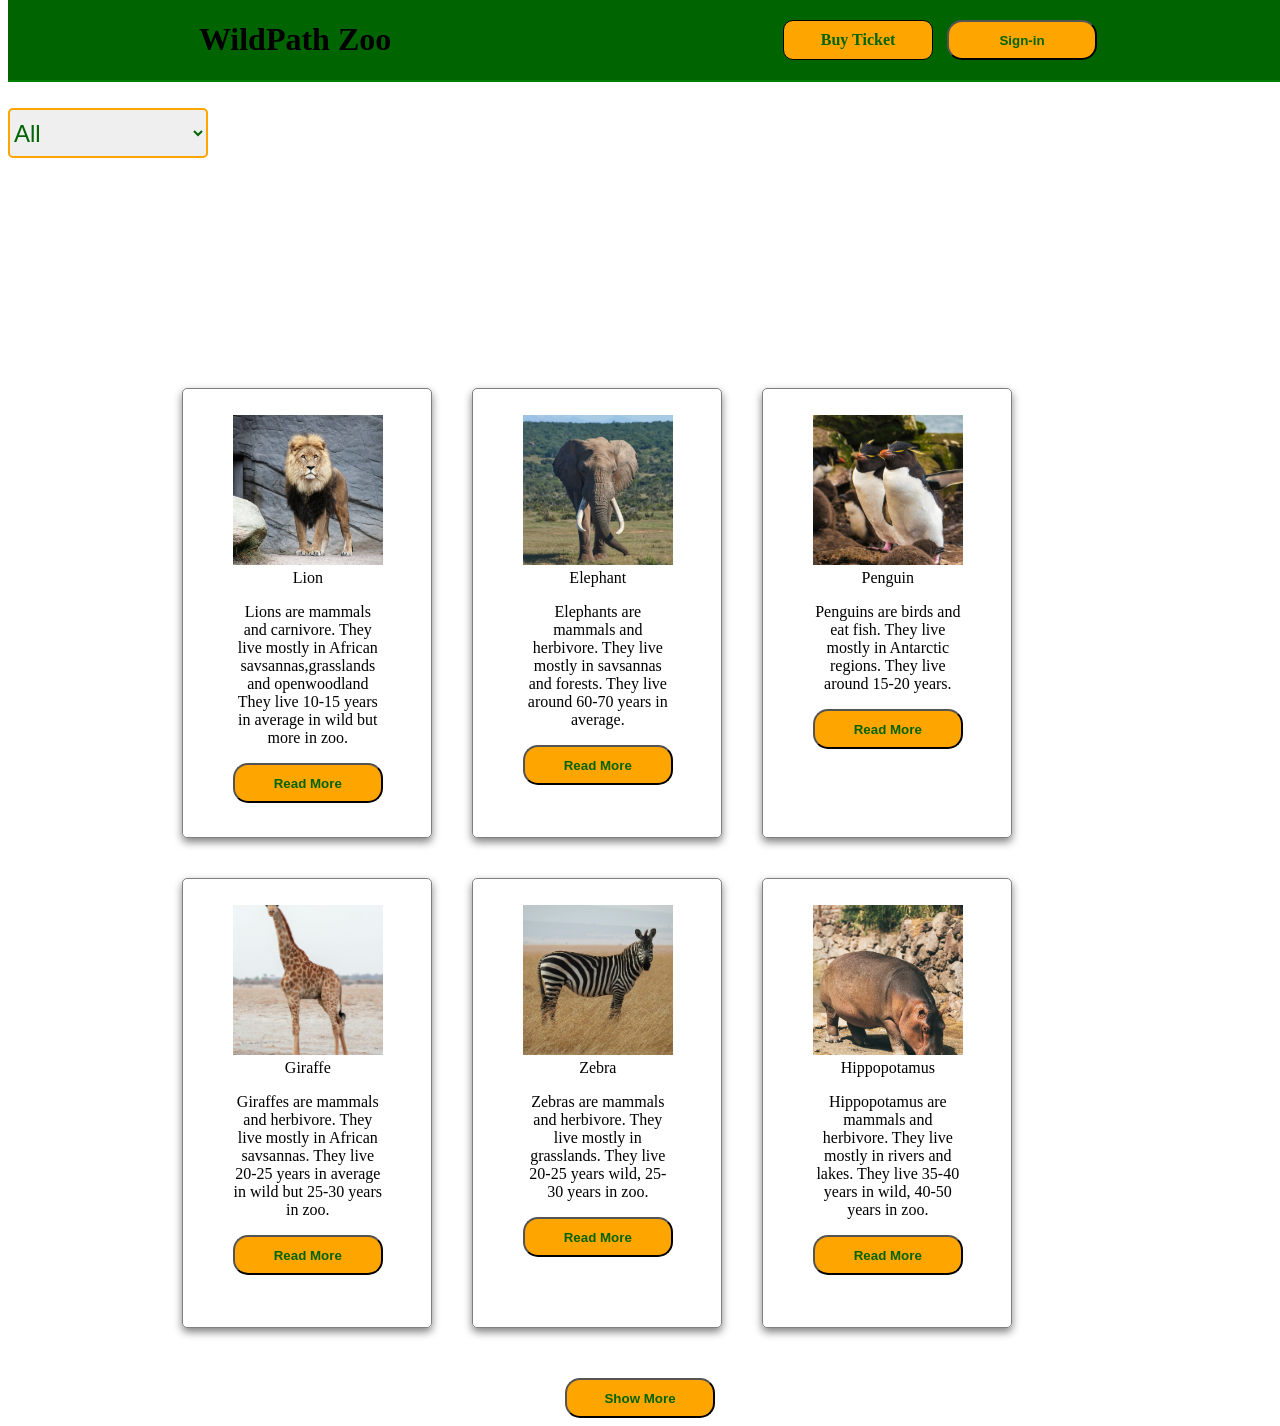
==== animals.html @ d240634f "Initial commit" ====
<!DOCTYPE html>
<html>
    <head>
        <meta name="viewport" content="width=device-width, initial-scale=1.0">
        <meta name="description" content="A zoo website full of amazing animals and trips.">
        <title>Zoo Website</title>
        <link rel="stylesheet" href="./styles.css">
    </head>
    <body>
        <header>
            <h1 id="title">WildPath Zoo</h1>
            <nav class="navigation">
                <a href="./index.html#buy-tickets">Buy Ticket</a>
                <button id="sign-inBtn">Sign-in</button>
            </nav>
        <dialog class="log-in">
            <form>
            <div class="sign-in">
              <h2>Sign-in Form</h2>
              <p class="green"><span aria-hidden="true">*</span>All fields are required to sign-in</p>
              <label for="first-name">First Name:</label>
              <input id="first-name" name="first-name" type="text" required>
              <label for="last-name">Last Name:</label>
              <input id="last-name" name="last-name" type="text" required>
              <label for="mail">Email:</label>
              <input type="email" id="mail" name="mail" required>
              <button type="submit" id="sign-in">Sign-in</button>
              <button class="closeBtn">Close</button>
              <p>Don't have an accout <span class="green create-account">Create Account</span></p>
            </div>
            </form>
        </dialog>

        <dialog class="log-up">
            <form>
            <div class="sign-up">
              <h2>Sign-up Form</h2>
              <p class="green"><span aria-hidden="true">*</span> All fields are required to sign-up</p>
              <label for="first-name">First Name:</label>
              <input id="first-name" name="first-name" type="text" required>
              <label for="last-name">Last Name:</label>
              <input id="last-name" name="last-name" type="text" required>
              <label for="mail">Email:</label>
              <input type="email" id="mail" name="mail" required>
              <button type="submit" id="sign-up">Sign-up</button>
              <button class="closeBtn">Close</button>
              <p >Already have an accout <span class="green accountCreated">Sign-in</span></p>
            </div>
            </form>
        </dialog>

        </header>

        <select class="filter">
            <option value="all" id="all">All</option>
            <option value="mammals" id="mammals">Mammals</option>
            <option value="reptiles" id="reptiles">Reptiles</option>
            <option value="birds" id="birds">Birds</option>
            <option value="insects" id="insects">Insects</option>
            <option value="arachnids" id="arachnids">Arachnids</option>

        </select>
    <section class="animals-6">
        <section class="animal-card">
            <div class="card " data-category="mammals">
                <figure>
                <img src="./images/lion (1).jpg" alt="lion">
                <figcaption>Lion</figcaption>
                <p>Lions are mammals and carnivore. They live mostly in African savsannas,grasslands and openwoodland
                    They live 10-15 years in average in wild but more in zoo.
                </p>
                <button class="read-more">Read More</button>
                </figure>
            </div>
            <dialog  class="animal-details">
                <img src="./images/lion (1).jpg" alt="lion">
                <figcaption>Lion</figcaption>
                <div class="information">
                    <p><span class="bold">Type:</span> Mammals</p>
                    <p><span class="bold">Group:</span> Big Cats</p>
                    <p><span class="bold">Habitat:</span> African savannas, grasslands, open woodland</p>
                    <p><span class="bold">Diet:</span> Carnivore (meat eaters)</p>
                    <p><span class="bold">Average Lifespan:</span> 10-14 years in wild, longer in zoo</p>
                    <p><span class="bold">Size:</span> 120-250 kg</p>
                    <p><span class="bold">Fun Fact:</span> A lion's mane can make it look larger and may signal age and health.</p>
                    <h3>
                        Basic Information
                    </h3>
                    <ul>
                        <li>Lions live in social groups called <strong>prides</strong>.</li>
                        <li>A pride usually contains females, cubs, and a few males.</li>
                        <li>Females usually do most hunting.</li>
                    </ul>
                    <h3>
                        Adaptations
                    </h3>
                    <ul>
                        <li>Strong night vision.</li>
                        <li>Sharp retractable claws.</li>
                        <li>Roaring helps defend territory.</li>
                    </ul>
                </div>
              <button class="close">Close</button>

            </dialog>


            <div class="card " data-category="mammals">
                <figure>
                <img src="./images/elephant (1).jpg" alt="elephant">
                <figcaption>Elephant</figcaption>
                <p>Elephants are mammals and herbivore. They live mostly in  savsannas and forests.
                    They live around 60-70 years in average.
                </p>
                <button class="read-more">Read More</button>
                </figure>
            </div>
            <dialog  class="animal-details">
                <img src="./images/elephant (1).jpg" alt="elephant">
                <figcaption>Elephant</figcaption>
                <div class="information">
                    <p><span class="bold">Type:</span> Mammals</p>
                    <p><span class="bold">Habitat:</span> Savannas and forests</p>
                    <p><span class="bold">Diet:</span> Herbivore</p>
                    <p><span class="bold">Average Lifespan:</span>Around 60-70 years</p>
                    <p><span class="bold">Size:</span> 120-250 kg</p>
                    <p><span class="bold">Fun Fact:</span> Elephants communicate through low-frequency sounds over long distances.</p>
                    <h3>
                        Basic Information
                    </h3>
                    <ul>
                        <li>Largest land animal. </li>
                        <li>Lives in family groups led by older females.</li>
                    </ul>
                    <h3>
                        Adaptations
                    </h3>
                    <ul>
                        <li>Trunk used for breathing, grabbing food, drinking.</li>
                        <li>Large ears help cool body temperature.</li>
                    </ul>
                </div>
              <button class="close">Close</button>
            </dialog>


            <div class="card " data-category="birds">
                <figure>
                <img src="./images/penguine (1).jpg" alt="Penguin">
                <figcaption>Penguin</figcaption>
                <p>Penguins are birds and eat fish. They live mostly in Antarctic regions.
                    They live around 15-20 years.
                </p>
                <button class="read-more">Read More</button>
                </figure>
            </div>
            <dialog  class="animal-details">
                <img src="./images/penguine (1).jpg" alt="Penguin">
                <figcaption>Penguin</figcaption>
                <div class="information">
                    <p><span class="bold">Type:</span> Birds</p>
                    <p><span class="bold">Habitat:</span>Antarctic regions</p>
                    <p><span class="bold">Diet:</span> Fish ,squid and krill</p>
                    <p><span class="bold">Average Lifespan:</span> Around 15-20 years</p>
                    <p><span class="bold">Size:</span> 120-250 kg</p>
                    <p><span class="bold">Fun Fact:</span> Emperor penguin fathers help protect eggs during harsh winter conditions.</p>
                    <h3>
                        Basic Information
                    </h3>
                    <ul>
                        <li>Penguins cannot fly but are excellent swimmers.</li>
                        <li>They live in large colonies.</li>
                    </ul>
                    <h3>
                        Adaptations
                    </h3>
                    <ul>
                        <li>Dense waterproof feathers.</li>
                        <li>Thick fat layer for insulation.</li>
                    </ul>

                </div>
              <button class="close">Close</button>

            </dialog>

            <div class="card " data-category="mammals">
                <figure>
                <img src="./images/girrafe (1).jpg" alt="girafe">
                <figcaption>Giraffe</figcaption>
                <p>Giraffes are mammals and herbivore. They live mostly in African savsannas.
                    They live 20-25 years in average in wild but 25-30 years in zoo.
                </p>
                <button class="read-more">Read More</button>
                </figure>
            </div>
            <dialog  class="animal-details">
                <img src="./images/girrafe (1).jpg" alt="giraffe">
                <figcaption>Lion</figcaption>
                <div class="information">
                    <p><span class="bold">Type:</span> Mammals</p>
                    <p><span class="bold">Group:</span> Giraffids</p>
                    <p><span class="bold">Habitat:</span> African savannas</p>
                    <p><span class="bold">Diet:</span> Herbivoore</p>
                    <p><span class="bold">Average Lifespan:</span> 20-25 years in wild, 25-30 years in zoo</p>
                    <p><span class="bold">Size:</span> 700-1900 kg based on sex</p>
                    <p><span class="bold">Fun Fact:</span> A giraffe’s tongue can be about 45–50 cm long.</p>
                    <h3>
                        Basic Information
                    </h3>
                    <ul>
                        <li>Tallest land animal.</li>
                        <li>Long neck helps reach high branches.</li>
                    </ul>
                    <h3>
                        Adaptations
                    </h3>
                    <ul>
                        <li>Long tongue protects against thorny plants.</li>
                        <li>Specialized heart pumps blood to the brain.</li>
                    </ul>
                </div>
              <button class="close">Close</button>

            </dialog>


            <div class="card " data-category="mammals">
                <figure>
                <img src="./images/zebra (1).jpg" alt="zebra">
                <figcaption>Zebra</figcaption>
                <p>Zebras are mammals and herbivore. They live mostly in grasslands.
                    They live 20-25 years wild, 25-30 years in zoo.
                </p>
                <button class="read-more">Read More</button>
                </figure>
            </div>
            <dialog  class="animal-details">
                <img src="./images/zebra (1).jpg" alt="zebra">
                <figcaption>Zebra</figcaption>
                <div class="information">
                    <p><span class="bold">Type:</span> Mammals</p>
                    <p><span class="bold">Group:</span> Equids (horse family)</p>
                    <p><span class="bold">Habitat:</span> Grasslands</p>
                    <p><span class="bold">Diet:</span> Herbivore </p>
                    <p><span class="bold">Average Lifespan:</span> 20-25 years in wild, 25-30 years in zoo</p>
                    <p><span class="bold">Size:</span> About 350 kg</p>
                    <p><span class="bold">Fun Fact:</span> Each zebra has unique stripes just likde human fingerprints.</p>
                    <h3>
                        Basic Information
                    </h3>
                    <ul>
                        <li>Related to horses.</li>
                        <li>Lives in groups for protection..</li>
                    </ul>
                    <h3>
                        Adaptations
                    </h3>
                    <ul>
                        <li>Strong legs for running.</li>
                        <li>Stripes may confuse predators.</li>
                    </ul>
                </div>
              <button class="close">Close</button>

            </dialog>


            <div class="card " data-category="mammals">
                <figure>
                <img src="./images/hippopotamus (1).jpg" alt="hippopotamus">
                <figcaption>Hippopotamus</figcaption>
                <p>Hippopotamus are mammals and herbivore. They live mostly in rivers and lakes.
                    They live 35-40 years in wild, 40-50 years in zoo.
                </p>
                <button class="read-more">Read More</button>
                </figure>
            </div>
            <dialog  class="animal-details">
                <img src="./images/hippopotamus (1).jpg" alt="hippopotamus">
                <figcaption>Hippopotamus</figcaption>
                <div class="information">
                    <p><span class="bold">Type:</span> Mammals</p>
                    <p><span class="bold">Group:</span> Hippopotamids (large semi-aquatic hoofed mammals)</p>
                    <p><span class="bold">Habitat:</span> Rivers and Lakes</p>
                    <p><span class="bold">Diet:</span> Herbivore</p>
                    <p><span class="bold">Average Lifespan:</span> 35-40 years in wild, 40-50 years in zoo</p>
                    <p><span class="bold">Size:</span> About 2000 kg</p>
                    <p><span class="bold">Fun Fact:</span> Hippos produce a reddish skin secretion sometimes nicknamed “blood sweat.”</p>
                    <h3>
                        Basic Information
                    </h3>
                    <ul>
                        <li>Spends much of the day in water.</li>
                        <li>Comes onto land mostly at night.</li>
                    </ul>
                    <h3>
                        Adaptations
                    </h3>
                    <ul>
                        <li>Eyes and nostrils positioned high on head.</li>
                    </ul>
                </div>
              <button class="close">Close</button>

            </dialog>


        </section>
        <button class="show-more">Show More</button>
    </section>
    <section  class="animals-12">
               <section class="animal-card">
            <div class="card" data-category="mammals">
                <figure>
                <img src="./images/tiger (1).jpg" alt="tiger">
                <figcaption>Tiger</figcaption>
                <p>Tigers are mammals and carnivore. They live mostly in forests,grasslands and mangroves.
                    They live 10-15 years in average in wild but 20-26 years in zoo.
                </p>
                <button class="read-more">Read More</button>
                </figure>
            </div>
            <dialog  class="animal-details">
                <img src="./images/tiger (1).jpg" alt="tiger">
                <figcaption>Tiger</figcaption>
                <div class="information">
                    <p><span class="bold">Type:</span> Mammals</p>
                    <p><span class="bold">Group:</span> Big Cats</p>
                    <p><span class="bold">Habitat:</span> forests,grasslands and mangroves</p>
                    <p><span class="bold">Diet:</span> Carnivore (meat eaters)</p>
                    <p><span class="bold">Average Lifespan:</span> 10-15 years in wild, 20-26 years in zoo</p>
                    <p><span class="bold">Size:</span> about 190 kg</p>
                    <p><span class="bold">Fun Fact:</span> Even a tiger’s skin has stripe patterns.</p>
                    <h3>
                        Basic Information
                    </h3>
                    <ul>
                        <li>Tigers are mostly <strong>solitary animals</strong>.</li>
                        <li>They are excellent swimmers.</li>
                    </ul>
                    <h3>
                        Adaptations
                    </h3>
                    <ul>
                        <li>Stripes help camouflage in tall grass.</li>
                        <li>Powerful back legs for jumping.</li>
                    </ul>
                </div>
              <button class="close">Close</button>

            </dialog>


            <div class="card" data-category="mammals">
                <figure>
                <img src="./images/rhiniseros (1).jpg" alt="Rhinoceros">
                <figcaption>Rhinoceros</figcaption>
                <p>Rhinoceros are mammals and herbivore. They live mostly in grasslands.
                    They live around 35-40 years in wild and 40-50 years in zoo.
                </p>
                <button class="read-more">Read More</button>
                </figure>
            </div>
            <dialog  class="animal-details">
                <img src="./images/rhiniseros (1).jpg" alt="Rhinoceros">
                <figcaption>Rhinoceros</figcaption>
                <div class="information">
                    <p><span class="bold">Type:</span> Mammals</p>
                    <p><span class="bold">Group:</span> Rhinocerotidae</p>                  
                    <p><span class="bold">Habitat:</span> Grasslands</p>
                    <p><span class="bold">Diet:</span> Herbivore</p>
                    <p><span class="bold">Average Lifespan:</span>Around 35-40 years in wild and 40-50 years in zoo</p>
                    <p><span class="bold">Size:</span> About 2000 kg</p>
                    <p><span class="bold">Fun Fact:</span> Rhino horns are made mainly of keratin—the same material as human nails.</p>
                    <h3>
                        Basic Information
                    </h3>
                    <ul>
                        <li>Has thick protective skin.</li>
                        <li>Usually peaceful but can charge if threatened.</li>
                    </ul>
                    <h3>
                        Adaptations
                    </h3>
                    <ul>
                        <li>Excellent sense of smell.</li>
                    </ul>
                </div>
              <button class="close">Close</button>
            </dialog>


            <div class="card" data-category="mammals">
                <figure>
                <img src="./images/gorilla (1).jpg" alt="Gorilla">
                <figcaption>Gorilla</figcaption>
                <p>Gorillas are mammals and herbivore. They live mostly in Tropic forests.
                    They live around 35-40 years in wild and 45-50 years in zoo.
                </p>
                <button class="read-more">Read More</button>
                </figure>
            </div>
            <dialog  class="animal-details">
                <img src="./images/gorilla (1).jpg" alt="Gorilla">
                <figcaption>Gorilla</figcaption>
                <div class="information">
                    <p><span class="bold">Type:</span> Mammals</p>
                    <p><span class="bold">Group:</span> Great apes  family Hominidae (primate mammals)</p>                   
                    <p><span class="bold">Habitat:</span>Tropical forests</p>
                    <p><span class="bold">Diet:</span> Mostly eat plants</p>
                    <p><span class="bold">Average Lifespan:</span> Around 35-40 years in wild and 45-50 years in zoo</p>
                    <p><span class="bold">Size:</span> About 140 kg</p>
                    <p><span class="bold">Fun Fact:</span> Gorillas can learn sign-based communication systems.</p>
                    <h3>
                        Basic Information
                    </h3>
                    <ul>
                        <li>Largest living primate</li>
                        <li>Lives in family groups.</li>
                    </ul>
                    <h3>
                        Adaptations
                    </h3>
                    <ul>
                        <li>Strong arms for climbing.</li>
                        <li>Intelligent social behavior.</li>
                    </ul>

                </div>
              <button class="close">Close</button>

            </dialog>

            <div class="card" data-category="mammals">
                <figure>
                <img src="./images/champenzee (1).jpg" alt="Chimpanzee">
                <figcaption>Chimpanzee</figcaption>
                <p>Chimpanzees are mammals and omnivore. They live mostly in forests and woodlands.
                    They live 33-40 years in average in wild but 45-60 years in zoo.
                </p>
                <button class="read-more">Read More</button>
                </figure>
            </div>
            <dialog  class="animal-details">
                <img src="./images/champenzee (1).jpg" alt="Chimpanzee">
                <figcaption>Chimpanzee</figcaption>
                <div class="information">
                    <p><span class="bold">Type:</span> Mammals</p>
                    <p><span class="bold">Group:</span> Great apes family Hominidae (primate mammals)</p>
                    <p><span class="bold">Habitat:</span> Forests and woodland</p>
                    <p><span class="bold">Diet:</span> Omnivore </p>
                    <p><span class="bold">Average Lifespan:</span> 33-40 years in average in wild but 45-60 years in zoo</p>
                    <p><span class="bold">Size:</span> about 45 kg</p>
                    <p><span class="bold">Fun Fact:</span> Chimpanzees show complex social behavior and cooperation.</p>
                    <h3>
                        Basic Information
                    </h3>
                    <ul>
                        <li>Highly intelligent.</li>
                        <li>Uses sticks and stones as tools.</li>
                    </ul>
                    <h3>
                        Adaptations
                    </h3>
                    <ul>
                        <li>Opposable thumbs for gripping.</li>
                    </ul>
                </div>
              <button class="close">Close</button>

            </dialog>


            <div class="card" data-category="mammals">
                <figure>
                <img src="./images/red panda (1).jpg" alt="Red Panda">
                <figcaption>Red Panda</figcaption>
                <p>Red Pandas are mammals and herbivore. They live mostly in mountain forests.
                     They live 8-10 years in average in wild but 12-15 years in zoo.
                </p>
                <button class="read-more">Read More</button>
                </figure>
            </div>
            <dialog  class="animal-details">
                <img src="./images/red panda (1).jpg" alt="Red Panda">
                <figcaption>Red Panda</figcaption>
                <div class="information">
                    <p><span class="bold">Type:</span> Mammals</p>
                    <p><span class="bold">Group:</span> Ailurids</p>
                    <p><span class="bold">Habitat:</span> Mountain forests</p>
                    <p><span class="bold">Diet:</span> Mostly eat bamboo</p>
                    <p><span class="bold">Average Lifespan:</span> About 8-10 years in average in wild but 12-15 years in zoo </p>
                    <p><span class="bold">Size:</span> About 5 kg</p>
                    <p><span class="bold">Fun Fact:</span> Red pandas wrap their tails around themselves to stay warm.</p>
                    <h3>
                        Basic Information
                    </h3>
                    <ul>
                        <li>Not closely related to giant pandas.</li>
                        <li>Excellent climber.</li>
                    </ul>
                    <h3>
                        Adaptations
                    </h3>
                    <ul>
                        <li>Thick fur for cold climates.</li>
                        <li>Bushy tail for balance.</li>
                    </ul>
                </div>
              <button class="close">Close</button>

            </dialog>


            <div class="card" data-category="mammals">
                <figure>
                <img src="./images/koala (1).jpg" alt="Koala">
                <figcaption>Koala</figcaption>
                <p>Koalas are mammals and herbivore. They live mostly in Eucalyptus forests in Australia.
                    They live 10-15 years in average in wild but 15-20 years in zoo.
                </p>
                <button class="read-more">Read More</button>
                </figure>
            </div>
            <dialog  class="animal-details">
                <img src="./images/koala (1).jpg" alt="Koala">
                <figcaption>Koala</figcaption>
                <div class="information">
                    <p><span class="bold">Type:</span> Mammals</p>
                    <p><span class="bold">Group:</span> Marsupial</p>
                    <p><span class="bold">Habitat:</span> Eucalyptus forests in Australia</p>
                    <p><span class="bold">Diet:</span> Herbivore </p>
                    <p><span class="bold">Average Lifespan:</span> About 10-15 years in average in wild but 15-20 years in zoo</p>
                    <p><span class="bold">Size:</span> About 9 kg</p>
                    <p><span class="bold">Fun Fact:</span> Koalas have fingerprints that look surprisingly similar to humans'.</p>
                    <h3>
                        Basic Information
                    </h3>
                    <ul>
                        <li>Koalas spend most of life in trees.</li>
                        <li>They sleep many hours because their diet provides limited energy.</li>
                    </ul>
                    <h3>
                        Adaptations
                    </h3>
                    <ul>
                        <li>Specialized digestive system.</li>
                        <li>Sharp claws for climbing..</li>
                    </ul>
                </div>
              <button class="close">Close</button>

            </dialog>


        </section>
        <button class="show-more">Show More</button>
        <button class="show-less">Show Less</button>
    </section>

   <section  class="animals-18">
        <section class="animal-card">
            <div class="card" data-category="birds">
                <figure>
                <img src="./images/flamingo (1).jpg" alt="Flamingo">
                <figcaption>Flamingo</figcaption>
                <p>Flamingos are birds and eat small aquatic organisms and algae. They live mostly in Lakes, wetlands, lagoons.
                    They live 20-30 years in average in wild but 30-50 years in zoo.
                </p>
                <button class="read-more">Read More</button>
                </figure>
            </div>
            <dialog  class="animal-details">
                <img src="./images/flamingo (1).jpg" alt="Flamingo">
                <figcaption>Flamingo</figcaption>
                <div class="information">
                    <p><span class="bold">Type:</span> Birds</p>
                    <p><span class="bold">Group:</span> Wading birds  family Phoenicopteridae</p>
                    <p><span class="bold">Habitat:</span> Lakes, wetlands, lagoons</p>
                    <p><span class="bold">Diet:</span> Eat small aquatic organisms and algae</p>
                    <p><span class="bold">Average Lifespan:</span> 20-30 years in wild, 30-50 years in zoo</p>
                    <p><span class="bold">Size:</span> about 3 kg</p>
                    <p><span class="bold">Fun Fact:</span> Young flamingos are born gray and develop pink coloring over time.</p>
                    <h3>
                        Basic Information
                    </h3>
                    <ul>
                        <li>Flamingos are social birds.</li>
                        <li>They often stand on one leg.</li>
                    </ul>
                    <h3>
                        Adaptations
                    </h3>
                    <ul>
                        <li>Specialized beaks filter food from water.</li>
                        <li>Long legs allow movement through shallow water.</li>
                    </ul>
                </div>
              <button class="close">Close</button>

            </dialog>


            <div class="card" data-category="birds">
                <figure>
                <img src="./images/ostrich (1).jpg" alt="Ostrich">
                <figcaption>Ostrich</figcaption>
                <p>Ostrichs are birds and omnivore. They live mostly in African grasslands and deserts.
                    They live around 30-40 years in wild and 40-50 years in zoo.
                </p>
                <button class="read-more">Read More</button>
                </figure>
            </div>
            <dialog  class="animal-details">
                <img src="./images/ostrich (1).jpg" alt="Ostrich">
                <figcaption>Ostrich</figcaption>
                <div class="information">
                    <p><span class="bold">Type:</span> Birds</p>
                    <p><span class="bold">Group:</span> Ratites (flightless birds)  family Struthionidae</p>                  
                    <p><span class="bold">Habitat:</span> African grasslands and deserts</p>
                    <p><span class="bold">Diet:</span> Omnivore</p>
                    <p><span class="bold">Average Lifespan:</span>Around 30-40 years in wild and 40-50 years in zoo</p>
                    <p><span class="bold">Size:</span> About 110 kg</p>
                    <p><span class="bold">Fun Fact:</span> Ostriches can run faster than many land predators.</p>
                    <h3>
                        Basic Information
                    </h3>
                    <ul>
                        <li>Largest living bird.</li>
                        <li>Cannot fly.</li>
                    </ul>
                    <h3>
                        Adaptations
                    </h3>
                    <ul>
                        <li>Long powerful legs for speed.</li>
                        <li>Large eyes for detecting danger.</li>
                    </ul>
                </div>
              <button class="close">Close</button>
            </dialog>


            <div class="card" data-category="reptiles">
                <figure>
                <img src="./images/crocodile (1).jpg" alt="Crocodile">
                <figcaption>Crocodile</figcaption>
                <p>Crocodiles are reptiles and carnivore. They live mostly in river, lakes and swamps.
                    They live around 40-70 years in wild and 50-80 years in zoo.
                </p>
                <button class="read-more">Read More</button>
                </figure>
            </div>
            <dialog  class="animal-details">
                <img src="./images/gorilla (1).jpg" alt="Crocodile">
                <figcaption>Crocodile</figcaption>
                <div class="information">
                    <p><span class="bold">Type:</span> Reptiles</p>
                    <p><span class="bold">Group:</span> Crocodilians</p>                   
                    <p><span class="bold">Habitat:</span>River, lakes and swamps</p>
                    <p><span class="bold">Diet:</span> Carnivore</p>
                    <p><span class="bold">Average Lifespan:</span> Around 40-70 years in wild and 50-80 years in zoo</p>
                    <p><span class="bold">Size:</span> About 500 kg</p>
                    <p><span class="bold">Fun Fact:</span> Crocodiles replace teeth repeatedly during life.</p>
                    <h3>
                        Basic Information
                    </h3>
                    <ul>
                        <li>Crocodiles are ambush predators.</li>
                        <li>They spend time both in water and on land.</li>
                    </ul>
                    <h3>
                        Adaptations
                    </h3>
                    <ul>
                        <li>Strong jaws and sensitive skin.</li>
                        <li>Eyes and nostrils positioned for partially submerged hunting.</li>
                    </ul>

                </div>
              <button class="close">Close</button>

            </dialog>

            <div class="card" data-category="reptiles">
                <figure>
                <img src="./images/komodo drangon (1).jpg" alt="Komodo Dragon">
                <figcaption>Komodo Dragon</figcaption>
                <p>Komodo Dragons are reptiles and carnivore. They live mostly in forests and dry islands.
                    They live 25-30 years in average in wild but 30-40 years in zoo.
                </p>
                <button class="read-more">Read More</button>
                </figure>
            </div>
            <dialog  class="animal-details">
                <img src="./images/komodo drangon (1).jpg" alt="Komodo Dragon">
                <figcaption>Komodo Dragon</figcaption>
                <div class="information">
                    <p><span class="bold">Type:</span> Reptiles</p>
                    <p><span class="bold">Group:</span> Monitor lizards</p>
                    <p><span class="bold">Habitat:</span> Forests and dry islands</p>
                    <p><span class="bold">Diet:</span> Carnivore </p>
                    <p><span class="bold">Average Lifespan:</span> about 25-30 years in average in wild but 30-40 years in zoo</p>
                    <p><span class="bold">Size:</span> About 70 kg</p>
                    <p><span class="bold">Fun Fact:</span> Komodo dragons can detect scents from long distances.</p>
                    <h3>
                        Basic Information
                    </h3>
                    <ul>
                        <li>Native to a small region of Indonesia.</li>
                        <li>Uses smell to detect prey.</li>
                    </ul>
                    <h3>
                        Adaptations
                    </h3>
                    <ul>
                        <li>Strong limbs and claws.</li>
                        <li>Excellent chemical sensing with tongue.</li>
                    </ul>
                </div>
              <button class="close">Close</button>

            </dialog>


            <div class="card" data-category="reptiles">
                <figure>
                <img src="./images/anaconda (1).jpg" alt="Anaconda">
                <figcaption>Anaconda</figcaption>
                <p>Anaconda are reptiles and Carnivore. They live mostly in rivers, marshes and wetlands.
                     They live 10-15 years in average in wild but 20-30 years in zoo.
                </p>
                <button class="read-more">Read More</button>
                </figure>
            </div>
            <dialog  class="animal-details">
                <img src="./images/anaconda (1).jpg" alt="Anaconda">
                <figcaption>Anaconda</figcaption>
                <div class="information">
                    <p><span class="bold">Type:</span> Reptiles</p>
                    <p><span class="bold">Group:</span> Boas (boa snakes)</p>
                    <p><span class="bold">Habitat:</span> Rivers, marshes, wetlands</p>
                    <p><span class="bold">Diet:</span> Carnivore</p>
                    <p><span class="bold">Average Lifespan:</span> About 10-15 years in average in wild but 20-30 years in zoo </p>
                    <p><span class="bold">Size:</span> About 150 kg</p>
                    <p><span class="bold">Fun Fact:</span> Their eyes and nostrils sit high on the head for swimming.</p>
                    <h3>
                        Basic Information
                    </h3>
                    <ul>
                        <li>One of the heaviest snake species.</li>
                        <li>Spends much time in water.</li>
                    </ul>
                    <h3>
                        Adaptations
                    </h3>
                    <ul>
                        <li>Flexible jaws.</li>
                        <li>Camouflage coloring.</li>
                    </ul>
                </div>
              <button class="close">Close</button>

            </dialog>


            <div class="card" data-category="reptiles">
                <figure>
                <img src="./images/tortoise (1).jpg" alt="Giant Tortoise">
                <figcaption>Giant Tortoise</figcaption>
                <p>Giant Tortoises are reptiles and herbivore. They live mostly in islands and dry forests .
                    They live 100-150 years in average in wild but 120-170 years in zoo.
                </p>
                <button class="read-more">Read More</button>
                </figure>
            </div>
            <dialog  class="animal-details">
                <img src="./images/tortoise (1).jpg" alt="Giant Tortoise">
                <figcaption>Giant Tortoise</figcaption>
                <div class="information">
                    <p><span class="bold">Type:</span> Reptiles</p>
                    <p><span class="bold">Group:</span> Tortoises</p>
                    <p><span class="bold">Habitat:</span> Islands and dry forests </p>
                    <p><span class="bold">Diet:</span> Herbivore </p>
                    <p><span class="bold">Average Lifespan:</span> About 100-150 years in average in wild but 120-170 years in zoo</p>
                    <p><span class="bold">Size:</span> About 250 kg</p>
                    <p><span class="bold">Fun Fact:</span> Some giant tortoises become over a century old.</p>
                    <h3>
                        Basic Information
                    </h3>
                    <ul>
                        <li>Moves slowly but efficiently.</li>
                        <li>Stores water effectively.</li>
                    </ul>
                    <h3>
                        Adaptations
                    </h3>
                    <ul>
                        <li>Strong shell for protection.</li>
                    </ul>
                </div>
              <button class="close">Close</button>

            </dialog>

        <button class="show-more">Show More</button>
        <button class="show-less">Show Less</button>

        </section>
    </section>
 
 
   <section  class="animals-24">
         <section class="animal-card">
            <div class="card" data-category="mammals">
                <figure>
                <img src="./images/meerkat (1).jpg" alt="Meerkat">
                <figcaption>Meerkat</figcaption>
                <p>Meerkats are mammals and omnivore. They live mostly in deserts and dry islands.
                    They live 6-10 years in average in wild but 12-15 years in zoo.
                </p>
                <button class="read-more">Read More</button>
                </figure>
            </div>
            <dialog  class="animal-details">
                <img src="./images/tiger (1).jpg" alt="tiger">
                <figcaption>Tiger</figcaption>
                <div class="information">
                    <p><span class="bold">Type:</span> Mammals</p>
                    <p><span class="bold">Group:</span> Mangoose Family</p>
                    <p><span class="bold">Habitat:</span> Deserts and dry grasslands</p>
                    <p><span class="bold">Diet:</span> Omnivore</p>
                    <p><span class="bold">Average Lifespan:</span> About 6-10 years in wild, 12-15 years in zoo</p>
                    <p><span class="bold">Size:</span> about 0.8 kg</p>
                    <p><span class="bold">Fun Fact:</span> Meerkats teach young members how to handle prey.</p>
                    <h3>
                        Basic Information
                    </h3>
                    <ul>
                        <li>Meerkats live in social groups called <strong>mobs</strong>.</li>
                        <li>They work together to find food and protect young.</li>
                    </ul>
                    <h3>
                        Adaptations
                    </h3>
                    <ul>
                        <li>Sharp claws for digging.</li>
                        <li>Dark patches around eyes reduce sunlight glare.</li>
                    </ul>
                </div>
              <button class="close">Close</button>

            </dialog>


            <div class="card" data-category="mammals">
                <figure>
                <img src="./images/otter (1).jpg" alt="Otter">
                <figcaption>Otter</figcaption>
                <p>Otters are mammals and Carnivore. They live mostly in rivers and wetlands.
                    They live around 8-15 years in wild and 12-25 years in zoo.
                </p>
                <button class="read-more">Read More</button>
                </figure>
            </div>
            <dialog  class="animal-details">
                <img src="./images/otter (1).jpg" alt="Otter">
                <figcaption>Otter</figcaption>
                <div class="information">
                    <p><span class="bold">Type:</span> Mammals</p>
                    <p><span class="bold">Group:</span> Mustelids</p>                  
                    <p><span class="bold">Habitat:</span> Rivers and wetlands</p>
                    <p><span class="bold">Diet:</span> Carnivore</p>
                    <p><span class="bold">Average Lifespan:</span>Around 8-15 years in wild and 12-25 years in zoo</p>
                    <p><span class="bold">Size:</span> About 15 kg</p>
                    <p><span class="bold">Fun Fact:</span> Some otters use rocks as tools to break shells.</p>
                    <h3>
                        Basic Information
                    </h3>
                    <ul>
                        <li>Otters are excellent swimmers.</li>
                        <li>They are playful and highly social.</li>
                    </ul>
                    <h3>
                        Adaptations
                    </h3>
                    <ul>
                        <li>Streamlined body reduces water resistance.</li>
                        <li>Dense fur traps warmth.</li>
                    </ul>
                </div>
              <button class="close">Close</button>
            </dialog>


            <div class="card" data-category="insects">
                <figure>
                <img src="./images/butterfly (1).jpg" alt="Butterfly">
                <figcaption>Butterfly</figcaption>
                <p>Butterflies are insects and eat nectar. They live mostly in Meadows, gardens and forests. 
                 They live around 2-6 weeks in wild and 2-8 weeks in zoo.
                </p>
                <button class="read-more">Read More</button>
                </figure>
            </div>
            <dialog  class="animal-details">
                <img src="./images/butterfly (1).jpg" alt="Butterfly">
                <figcaption>Butterfly</figcaption>
                <div class="information">
                    <p><span class="bold">Type:</span> Insects</p>
                    <p><span class="bold">Group:</span> Lepidoptera</p>                   
                    <p><span class="bold">Habitat:</span>Meadows, gardens, forests</p>
                    <p><span class="bold">Diet:</span> Mostly eat nectar</p>
                    <p><span class="bold">Average Lifespan:</span> Around 2-6 weeks in wild and 2-8 weeks in zoo</p>
                    <p><span class="bold">Size:</span> About 0.5 g</p>
                    <p><span class="bold">Fun Fact:</span> Butterflies can sense taste through receptors on their feet.</p>
                    <h3>
                        Basic Information
                    </h3>
                    <ul>
                        <li>Butterflies go through <strong>metamorphosis</strong>.</li>
                        <li>Life Cycle: Egg → Caterpillar → Chrysalis → Adult</li>
                    </ul>
                    <h3>
                        Adaptations
                    </h3>
                    <ul>
                        <li>Large colorful wings.</li>
                        <li>Long feeding tube (proboscis).</li>
                    </ul>

                </div>
              <button class="close">Close</button>

            </dialog>

            <div class="card" data-category="insects">
                <figure>
                <img src="./images/ladybug (1).jpg" alt="Ladybug">
                <figcaption>Ladybug</figcaption>
                <p>Ladybug are insects and carnivore. They live mostly in forest edges,farms, gardens, grasslands and woodland.
                    They live 1-2 years in average in wild but 1-3 years in zoo.
                </p>
                <button class="read-more">Read More</button>
                </figure>
            </div>
            <dialog  class="animal-details">
                <img src="./images/ladybug (1).jpg" alt="Ladybug">
                <figcaption>Ladybug</figcaption>
                <div class="information">
                    <p><span class="bold">Type:</span> Insects</p>
                    <p><span class="bold">Group:</span> Beetles</p>
                    <p><span class="bold">Habitat:</span> Forest edges,farms, gardens, grasslands and woodland</p>
                    <p><span class="bold">Diet:</span> Carnivore (insect-eater) </p>
                    <p><span class="bold">Average Lifespan:</span> 1-2 years in average in wild but 1-3 years in zoo</p>
                    <p><span class="bold">Size:</span> about 0.02 g</p>
                    <p><span class="bold">Fun Fact:</span> A single ladybug can eat thousands of aphids during its lifetime.</p>
                    <h3>
                        Basic Information
                    </h3>
                    <ul>
                        <li>Ladybugs are actually beetles, not true bugs.</li>
                        <li>Their bright red/orange colors act as a warning to predators.</li>
                        <li>They have 6 legs and 2 pairs of wings (hard outer wing covers and flying wings underneath).</li>
                    </ul>
                    <h3>
                        Adaptations
                    </h3>
                    <ul>
                        <li>The hard outer shell protects the soft flying wings underneath.</li>
                        <li>When threatened, some ladybugs release a yellow fluid from their leg joints with an unpleasant smell and taste.</li>
                    </ul>
                </div>
              <button class="close">Close</button>

            </dialog>


            <div class="card" data-category="insects">
                <figure>
                <img src="./images/beetle (1).jpg" alt="Beetle">
                <figcaption>Beetle</figcaption>
                <p>Beetle are insects and herbivore. They live mostly in tropical forests.
                     They live 6 months -3 years in average in wild but 1-5 years in zoo.
                </p>
                <button class="read-more">Read More</button>
                </figure>
            </div>
            <dialog  class="animal-details">
                <img src="./images/beetle (1).jpg" alt="Beetle">
                <figcaption>Beetle</figcaption>
                <div class="information">
                    <p><span class="bold">Type:</span> Insects</p>
                    <p><span class="bold">Group:</span> Coleoptera</p>
                    <p><span class="bold">Habitat:</span> Tropical forests</p>
                    <p><span class="bold">Diet:</span> Mostly eat fruits and plant material</p>
                    <p><span class="bold">Average Lifespan:</span> About 6 months-3 years in average in wild but 1-5 years in zoo </p>
                    <p><span class="bold">Size:</span> About 5 g</p>
                    <p><span class="bold">Fun Fact:</span> Some Hercules beetles can carry loads many times their own body weight.</p>
                    <h3>
                        Basic Information
                    </h3>
                    <ul>
                        <li>Beetles are among the most diverse animal groups.</li>
                    </ul>
                    <h3>
                        Adaptations
                    </h3>
                    <ul>
                        <li>Hard wing covers protect body.</li>
                    </ul>
                </div>
              <button class="close">Close</button>

            </dialog>




        </section>
        <button class="show-less">Show Less</button>
    </section>
 
    <script src="./script.js"></script>
    </body>
</html>
---- styles.css ----
*{
    box-sizing: border-box;
    
}

input{
    display:block;
    width:100%;
    padding:10px;
    margin-bottom:10px;
}

@media (min-width:768px){
    header{
        background-color:darkgreen;
        font:orange;
        position:fixed;
        display:flex;
        align-items:center;
        justify-content: space-around;
        font-size:medium;
        width:100vw;
        top:0;
        border-bottom:2px solid green;
    }
    
    .navigation a{
        border-radius:10px;
        color:darkgreen;
        font-weight: bold;
        background-color:orange;
        border:1.5px solid black;
        text-decoration:none;
        height:40px;
        width:150px;
        margin:10px;
        padding:10px;
        text-align:center;
        display:inline-block;

    }

    .navigation a:hover{
        box-shadow:0 0 10px 0 orangered;
        cursor:pointer;
        background-color: #ffa5009a;
    }

    .hero-section{
        display:flex;
        justify-content: center;
        align-items:center;
        flex-direction:column;
        background-color:darkgreen;
        text-align:center;
        height:100vh;
        width:100vw;
        color:white;
        padding:20px;
        margin-top:60px;
    }

    .hero-section p{
        color:white;
        font-size:2rem;
        padding:20px;
    }

    .info{
        width:50%;
       display:flex;
       justify-content:center;
       align-items: center;
        flex-wrap:wrap;
        margin:20px;

    }

    .info span{
        background-color:#ffffff2a;
        border:1px solid whitesmoke;
        border-radius:10px;
        margin:5px;
        padding:10px;
        width:250px;
    }

    .banner-info{
        background-color:cornsilk;
        display:flex;
        justify-content: space-evenly;
        align-items: center;
        flex-wrap:wrap;
        height:120px;
        padding:10px;
        width:100vw;
    }

    .banner-info span{
        display:flex;
        flex-direction:column;
        align-items:center;
    }

    img{
        height:150px;
        width:150px;
        object-fit:cover;
    }

    .animal-card,#buy-tickets{
    display:flex;
    justify-content:center;
    align-items:center;
    flex-wrap:wrap;
    margin:20px;
    padding:10px;
    width:90%;
    text-align:center;
    }


.card{
    border-radius:5px;
    border:1px solid grey;
    box-shadow:0 4px 8px grey;
    transition : transform 0.3s ease;
    display:flex;
    flex-direction:column;
    flex-wrap:wrap;
    padding:10px;
    margin:20px;
    height:450px;
    width:250px;
    text-align:center;
}

select{
    margin-top:100px;
    width:200px;
    height:50px;
    border:2px solid orange;
    color:darkgreen;
    font-size:1.5em;
    border-radius:5px;
    }

.animals-6,.animals-12,.animals-18,.animals-24{
    margin-top:200px;
    text-align:center;
    
    margin-left:auto;
    margin-right:auto;

}

.animals{
    height:650px;
    width:100vw;
    text-align:center;
    margin:20px;
}

.animals a{
    text-decoration:none;
    height:30px;
    width:100px;
    padding:10px;
    border-radius:15px;
    border:1px solid green;
    box-shadow:0 3px 5px orangered;
    background-color:orange;
    color:darkgreen;
    font-weight: bold;
    margin:20px;
}

.animals a:hover{
    background-color: #ffa5009a;
}

.card:hover{
    box-shadow: 0 0 20px 0 grey;
    transform:translateY(4px);
}

button{
    border-radius:15px;
    color:darkgreen;
    background-color:orange;
    width:150px;
    height:40px;
        font-weight: bold;
    
}

button:hover{
    cursor:pointer;
    box-shadow:0 0 5px 0 orangered;
    background-color: #ffa5009a;
}

.tour{
    display:flex;
    justify-content: center;
    align-items: center;
    flex-direction:column;
    height:100vh;
    width:100vw;
    background-color: darkgreen;
    text-align:center;
    font-size:2rem;
}

#buy-tickets{
    height:400px;
}

#buy-tickets .card{
    border-radius:5px;
    border:1px solid grey;
    box-shadow:0 4px 8px grey;
    transition : transform 0.3s ease;
    display:flex;
    flex-direction:column;
    flex-wrap:wrap;
    justify-content: center;
    align-items: center;
    padding:10px;
    margin:20px;
    height:300px;
    width:250px;
    text-align:center;
    font-size:2rem;
    font-style: oblique;
     padding:20px;

}

#buy-tickets button{
    color:darkgreen;
    background-color:orange;
    width:20px;
    height:20px;
    font-weight: bold;
    
}

.ticket-purchase{
    height:580px;
    width:100vw;
    text-align:center;
    margin:20px;
}

#buy-tickets button:hover{
    cursor:pointer;
    box-shadow:0 0 5px 0 orangered;
    background-color: #ffa5009a;
}

dialog{
   overflow-y: scroll;
   display:hidden;
   flex-direction:column;
   flex-wrap:wrap;
   width:650px;
   justify-content: center;
   background-color: #fff8dc;
}

dialog ul li{
    list-style: none;
}
dialog::backdrop{
    filter: blur(16px);
    background:#fff8dc6a ;
}

.bold{
    font-weight:bold;
}

hr{
    width:100%;
    background-color:darkgreen;
    height:4px;
}

.log-in h2,.log-up h2{
    text-align:center;
}


.create-account,.accountCreated{
    text-decoration: underline;
}

.create-account:hover,.accountCreated:hover{
    cursor:pointer;
    color:darkorange;
}
label{
    text-align:left;
}
 .orange{
     color:orange;
}
.grey{
    color:grey;
}
.large{
    font-size:4rem;
    
}
.green{
    color:darkgreen;
}
.small{
    font-size:1rem;
}
.italic{
    font-style: italic;
}
.white{
    color:whitesmoke;
}
.hero-section p,.tour p{
    width:60%;
}
.tour span{
    font-weight:bold;
}
}
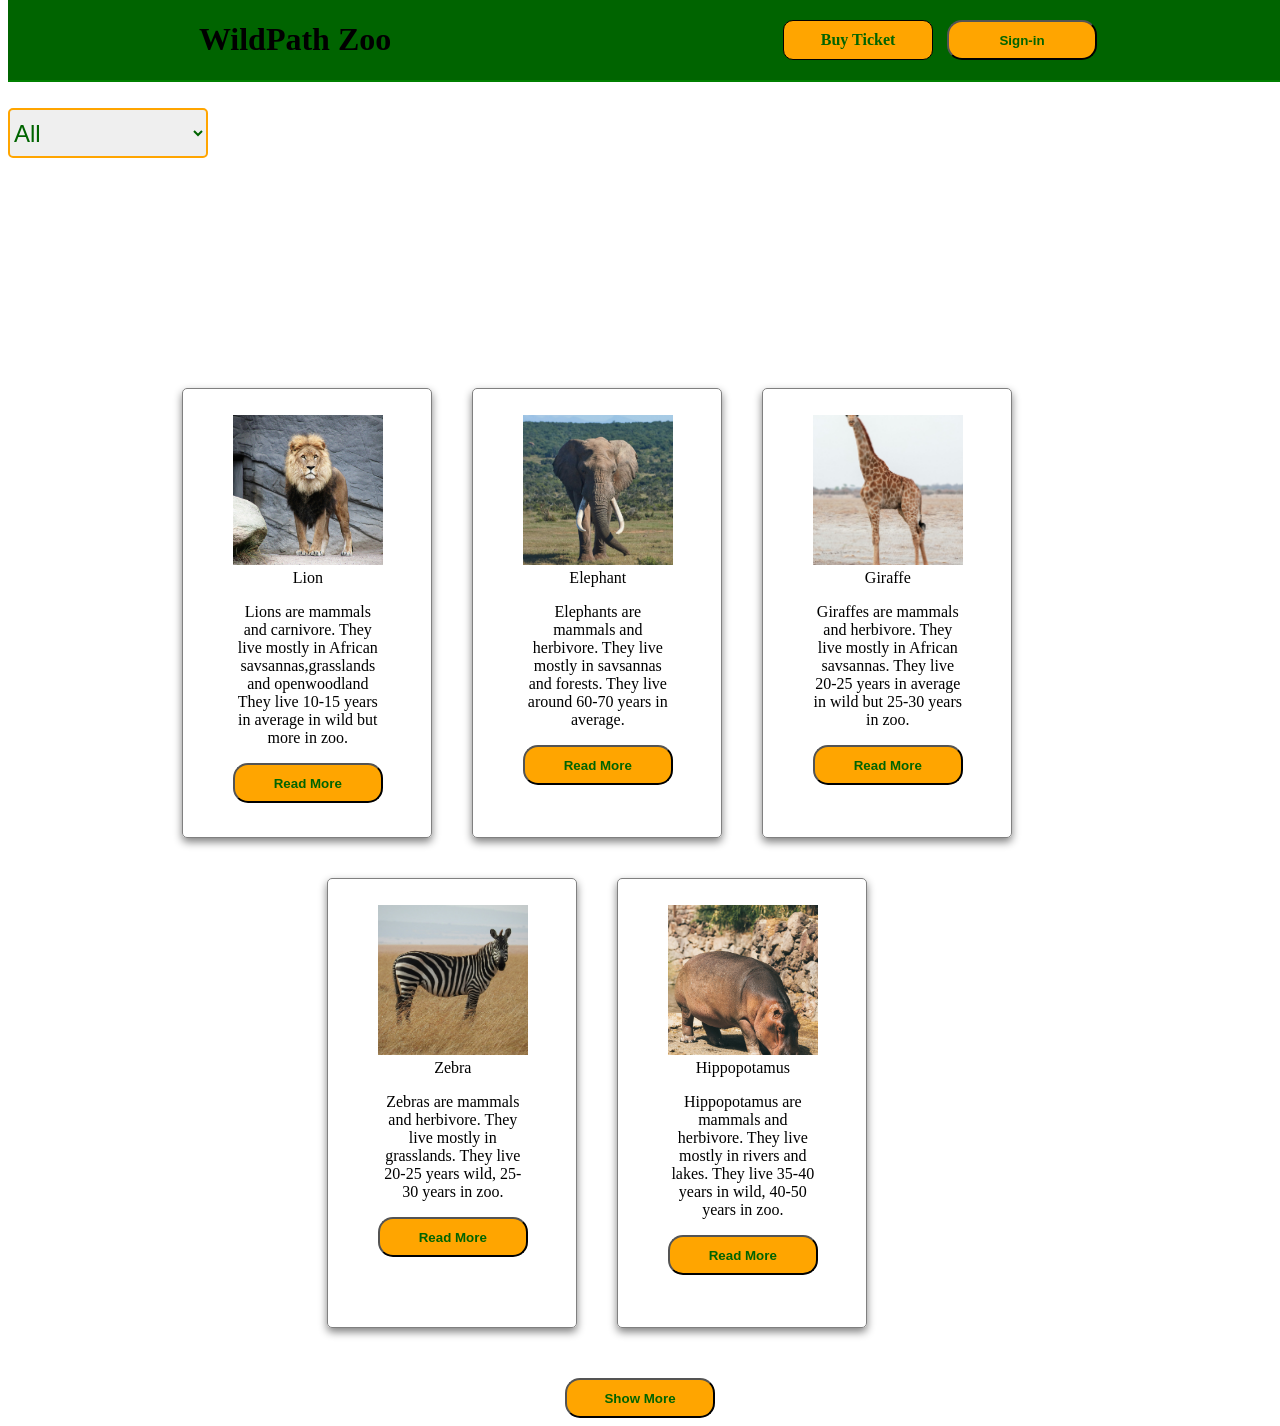
==== commit 007e0a47: "Added functionality for purchase ticket" ====
--- a/animals.html
+++ b/animals.html
@@ -18,12 +18,12 @@
             <div class="sign-in">
               <h2>Sign-in Form</h2>
               <p class="green"><span aria-hidden="true">*</span>All fields are required to sign-in</p>
-              <label for="first-name">First Name:</label>
-              <input id="first-name" name="first-name" type="text" required>
-              <label for="last-name">Last Name:</label>
-              <input id="last-name" name="last-name" type="text" required>
-              <label for="mail">Email:</label>
-              <input type="email" id="mail" name="mail" required>
+              <label for="first-name-si">First Name:</label>
+              <input id="first-name-si" name="first-name" type="text" required>
+              <label for="last-name-si">Last Name:</label>
+              <input id="last-name-si" name="last-name" type="text" required>
+              <label for="mail-si">Email:</label>
+              <input type="email" id="mail-si" name="mail" required>
               <button type="submit" id="sign-in">Sign-in</button>
               <button class="closeBtn">Close</button>
               <p>Don't have an accout <span class="green create-account">Create Account</span></p>
@@ -60,6 +60,7 @@
             <option value="arachnids" id="arachnids">Arachnids</option>
 
         </select>
+        <p class="no-results" style="display:none;">No animals found for this category.</p>
     <section class="animals-6">
         <section class="animal-card">
             <div class="card " data-category="mammals">
@@ -144,45 +145,6 @@
             </dialog>
 
 
-            <div class="card " data-category="birds">
-                <figure>
-                <img src="./images/penguine (1).jpg" alt="Penguin">
-                <figcaption>Penguin</figcaption>
-                <p>Penguins are birds and eat fish. They live mostly in Antarctic regions.
-                    They live around 15-20 years.
-                </p>
-                <button class="read-more">Read More</button>
-                </figure>
-            </div>
-            <dialog  class="animal-details">
-                <img src="./images/penguine (1).jpg" alt="Penguin">
-                <figcaption>Penguin</figcaption>
-                <div class="information">
-                    <p><span class="bold">Type:</span> Birds</p>
-                    <p><span class="bold">Habitat:</span>Antarctic regions</p>
-                    <p><span class="bold">Diet:</span> Fish ,squid and krill</p>
-                    <p><span class="bold">Average Lifespan:</span> Around 15-20 years</p>
-                    <p><span class="bold">Size:</span> 120-250 kg</p>
-                    <p><span class="bold">Fun Fact:</span> Emperor penguin fathers help protect eggs during harsh winter conditions.</p>
-                    <h3>
-                        Basic Information
-                    </h3>
-                    <ul>
-                        <li>Penguins cannot fly but are excellent swimmers.</li>
-                        <li>They live in large colonies.</li>
-                    </ul>
-                    <h3>
-                        Adaptations
-                    </h3>
-                    <ul>
-                        <li>Dense waterproof feathers.</li>
-                        <li>Thick fat layer for insulation.</li>
-                    </ul>
-
-                </div>
-              <button class="close">Close</button>
-
-            </dialog>
 
             <div class="card " data-category="mammals">
                 <figure>
@@ -561,6 +523,258 @@
 
    <section  class="animals-18">
         <section class="animal-card">
+            <div class="card" data-category="mammals">
+                <figure>
+                <img src="./images/meerkat (1).jpg" alt="Meerkat">
+                <figcaption>Meerkat</figcaption>
+                <p>Meerkats are mammals and omnivore. They live mostly in deserts and dry islands.
+                    They live 6-10 years in average in wild but 12-15 years in zoo.
+                </p>
+                <button class="read-more">Read More</button>
+                </figure>
+            </div>
+            <dialog  class="animal-details">
+                <img src="./images/tiger (1).jpg" alt="tiger">
+                <figcaption>Tiger</figcaption>
+                <div class="information">
+                    <p><span class="bold">Type:</span> Mammals</p>
+                    <p><span class="bold">Group:</span> Mangoose Family</p>
+                    <p><span class="bold">Habitat:</span> Deserts and dry grasslands</p>
+                    <p><span class="bold">Diet:</span> Omnivore</p>
+                    <p><span class="bold">Average Lifespan:</span> About 6-10 years in wild, 12-15 years in zoo</p>
+                    <p><span class="bold">Size:</span> about 0.8 kg</p>
+                    <p><span class="bold">Fun Fact:</span> Meerkats teach young members how to handle prey.</p>
+                    <h3>
+                        Basic Information
+                    </h3>
+                    <ul>
+                        <li>Meerkats live in social groups called <strong>mobs</strong>.</li>
+                        <li>They work together to find food and protect young.</li>
+                    </ul>
+                    <h3>
+                        Adaptations
+                    </h3>
+                    <ul>
+                        <li>Sharp claws for digging.</li>
+                        <li>Dark patches around eyes reduce sunlight glare.</li>
+                    </ul>
+                </div>
+              <button class="close">Close</button>
+
+            </dialog>
+
+            <div class="card" data-category="mammals">
+                <figure>
+                <img src="./images/otter (1).jpg" alt="Otter">
+                <figcaption>Otter</figcaption>
+                <p>Otters are mammals and Carnivore. They live mostly in rivers and wetlands.
+                    They live around 8-15 years in wild and 12-25 years in zoo.
+                </p>
+                <button class="read-more">Read More</button>
+                </figure>
+            </div>
+            <dialog  class="animal-details">
+                <img src="./images/otter (1).jpg" alt="Otter">
+                <figcaption>Otter</figcaption>
+                <div class="information">
+                    <p><span class="bold">Type:</span> Mammals</p>
+                    <p><span class="bold">Group:</span> Mustelids</p>                  
+                    <p><span class="bold">Habitat:</span> Rivers and wetlands</p>
+                    <p><span class="bold">Diet:</span> Carnivore</p>
+                    <p><span class="bold">Average Lifespan:</span>Around 8-15 years in wild and 12-25 years in zoo</p>
+                    <p><span class="bold">Size:</span> About 15 kg</p>
+                    <p><span class="bold">Fun Fact:</span> Some otters use rocks as tools to break shells.</p>
+                    <h3>
+                        Basic Information
+                    </h3>
+                    <ul>
+                        <li>Otters are excellent swimmers.</li>
+                        <li>They are playful and highly social.</li>
+                    </ul>
+                    <h3>
+                        Adaptations
+                    </h3>
+                    <ul>
+                        <li>Streamlined body reduces water resistance.</li>
+                        <li>Dense fur traps warmth.</li>
+                    </ul>
+                </div>
+              <button class="close">Close</button>
+            </dialog>
+
+            <div class="card" data-category="reptiles">
+                <figure>
+                <img src="./images/tortoise (1).jpg" alt="Giant Tortoise">
+                <figcaption>Giant Tortoise</figcaption>
+                <p>Giant Tortoises are reptiles and herbivore. They live mostly in islands and dry forests .
+                    They live 100-150 years in average in wild but 120-170 years in zoo.
+                </p>
+                <button class="read-more">Read More</button>
+                </figure>
+            </div>
+            <dialog  class="animal-details">
+                <img src="./images/tortoise (1).jpg" alt="Giant Tortoise">
+                <figcaption>Giant Tortoise</figcaption>
+                <div class="information">
+                    <p><span class="bold">Type:</span> Reptiles</p>
+                    <p><span class="bold">Group:</span> Tortoises</p>
+                    <p><span class="bold">Habitat:</span> Islands and dry forests </p>
+                    <p><span class="bold">Diet:</span> Herbivore </p>
+                    <p><span class="bold">Average Lifespan:</span> About 100-150 years in average in wild but 120-170 years in zoo</p>
+                    <p><span class="bold">Size:</span> About 250 kg</p>
+                    <p><span class="bold">Fun Fact:</span> Some giant tortoises become over a century old.</p>
+                    <h3>
+                        Basic Information
+                    </h3>
+                    <ul>
+                        <li>Moves slowly but efficiently.</li>
+                        <li>Stores water effectively.</li>
+                    </ul>
+                    <h3>
+                        Adaptations
+                    </h3>
+                    <ul>
+                        <li>Strong shell for protection.</li>
+                    </ul>
+                </div>
+              <button class="close">Close</button>
+
+            </dialog>
+
+            <div class="card" data-category="reptiles">
+                <figure>
+                <img src="./images/anaconda (1).jpg" alt="Anaconda">
+                <figcaption>Anaconda</figcaption>
+                <p>Anaconda are reptiles and Carnivore. They live mostly in rivers, marshes and wetlands.
+                     They live 10-15 years in average in wild but 20-30 years in zoo.
+                </p>
+                <button class="read-more">Read More</button>
+                </figure>
+            </div>
+            <dialog  class="animal-details">
+                <img src="./images/anaconda (1).jpg" alt="Anaconda">
+                <figcaption>Anaconda</figcaption>
+                <div class="information">
+                    <p><span class="bold">Type:</span> Reptiles</p>
+                    <p><span class="bold">Group:</span> Boas (boa snakes)</p>
+                    <p><span class="bold">Habitat:</span> Rivers, marshes, wetlands</p>
+                    <p><span class="bold">Diet:</span> Carnivore</p>
+                    <p><span class="bold">Average Lifespan:</span> About 10-15 years in average in wild but 20-30 years in zoo </p>
+                    <p><span class="bold">Size:</span> About 150 kg</p>
+                    <p><span class="bold">Fun Fact:</span> Their eyes and nostrils sit high on the head for swimming.</p>
+                    <h3>
+                        Basic Information
+                    </h3>
+                    <ul>
+                        <li>One of the heaviest snake species.</li>
+                        <li>Spends much time in water.</li>
+                    </ul>
+                    <h3>
+                        Adaptations
+                    </h3>
+                    <ul>
+                        <li>Flexible jaws.</li>
+                        <li>Camouflage coloring.</li>
+                    </ul>
+                </div>
+              <button class="close">Close</button>
+
+            </dialog>
+
+            <div class="card" data-category="reptiles">
+                <figure>
+                <img src="./images/crocodile (1).jpg" alt="Crocodile">
+                <figcaption>Crocodile</figcaption>
+                <p>Crocodiles are reptiles and carnivore. They live mostly in river, lakes and swamps.
+                    They live around 40-70 years in wild and 50-80 years in zoo.
+                </p>
+                <button class="read-more">Read More</button>
+                </figure>
+            </div>
+            <dialog  class="animal-details">
+                <img src="./images/gorilla (1).jpg" alt="Crocodile">
+                <figcaption>Crocodile</figcaption>
+                <div class="information">
+                    <p><span class="bold">Type:</span> Reptiles</p>
+                    <p><span class="bold">Group:</span> Crocodilians</p>                   
+                    <p><span class="bold">Habitat:</span>River, lakes and swamps</p>
+                    <p><span class="bold">Diet:</span> Carnivore</p>
+                    <p><span class="bold">Average Lifespan:</span> Around 40-70 years in wild and 50-80 years in zoo</p>
+                    <p><span class="bold">Size:</span> About 500 kg</p>
+                    <p><span class="bold">Fun Fact:</span> Crocodiles replace teeth repeatedly during life.</p>
+                    <h3>
+                        Basic Information
+                    </h3>
+                    <ul>
+                        <li>Crocodiles are ambush predators.</li>
+                        <li>They spend time both in water and on land.</li>
+                    </ul>
+                    <h3>
+                        Adaptations
+                    </h3>
+                    <ul>
+                        <li>Strong jaws and sensitive skin.</li>
+                        <li>Eyes and nostrils positioned for partially submerged hunting.</li>
+                    </ul>
+
+                </div>
+              <button class="close">Close</button>
+
+            </dialog>
+
+            <div class="card" data-category="reptiles">
+                <figure>
+                <img src="./images/komodo drangon (1).jpg" alt="Komodo Dragon">
+                <figcaption>Komodo Dragon</figcaption>
+                <p>Komodo Dragons are reptiles and carnivore. They live mostly in forests and dry islands.
+                    They live 25-30 years in average in wild but 30-40 years in zoo.
+                </p>
+                <button class="read-more">Read More</button>
+                </figure>
+            </div>
+            <dialog  class="animal-details">
+                <img src="./images/komodo drangon (1).jpg" alt="Komodo Dragon">
+                <figcaption>Komodo Dragon</figcaption>
+                <div class="information">
+                    <p><span class="bold">Type:</span> Reptiles</p>
+                    <p><span class="bold">Group:</span> Monitor lizards</p>
+                    <p><span class="bold">Habitat:</span> Forests and dry islands</p>
+                    <p><span class="bold">Diet:</span> Carnivore </p>
+                    <p><span class="bold">Average Lifespan:</span> about 25-30 years in average in wild but 30-40 years in zoo</p>
+                    <p><span class="bold">Size:</span> About 70 kg</p>
+                    <p><span class="bold">Fun Fact:</span> Komodo dragons can detect scents from long distances.</p>
+                    <h3>
+                        Basic Information
+                    </h3>
+                    <ul>
+                        <li>Native to a small region of Indonesia.</li>
+                        <li>Uses smell to detect prey.</li>
+                    </ul>
+                    <h3>
+                        Adaptations
+                    </h3>
+                    <ul>
+                        <li>Strong limbs and claws.</li>
+                        <li>Excellent chemical sensing with tongue.</li>
+                    </ul>
+                </div>
+              <button class="close">Close</button>
+
+            </dialog>
+
+
+
+        </section>
+ 
+        <button class="show-more">Show More</button>
+        <button class="show-less">Show Less</button>
+
+    </section>
+ 
+ 
+   <section  class="animals-24">
+         <section class="animal-card">
+
             <div class="card" data-category="birds">
                 <figure>
                 <img src="./images/flamingo (1).jpg" alt="Flamingo">
@@ -601,6 +815,45 @@
 
             </dialog>
 
+            <div class="card " data-category="birds">
+                <figure>
+                <img src="./images/penguine (1).jpg" alt="Penguin">
+                <figcaption>Penguin</figcaption>
+                <p>Penguins are birds and eat fish. They live mostly in Antarctic regions.
+                    They live around 15-20 years.
+                </p>
+                <button class="read-more">Read More</button>
+                </figure>
+            </div>
+            <dialog  class="animal-details">
+                <img src="./images/penguine (1).jpg" alt="Penguin">
+                <figcaption>Penguin</figcaption>
+                <div class="information">
+                    <p><span class="bold">Type:</span> Birds</p>
+                    <p><span class="bold">Habitat:</span>Antarctic regions</p>
+                    <p><span class="bold">Diet:</span> Fish ,squid and krill</p>
+                    <p><span class="bold">Average Lifespan:</span> Around 15-20 years</p>
+                    <p><span class="bold">Size:</span> 120-250 kg</p>
+                    <p><span class="bold">Fun Fact:</span> Emperor penguin fathers help protect eggs during harsh winter conditions.</p>
+                    <h3>
+                        Basic Information
+                    </h3>
+                    <ul>
+                        <li>Penguins cannot fly but are excellent swimmers.</li>
+                        <li>They live in large colonies.</li>
+                    </ul>
+                    <h3>
+                        Adaptations
+                    </h3>
+                    <ul>
+                        <li>Dense waterproof feathers.</li>
+                        <li>Thick fat layer for insulation.</li>
+                    </ul>
+
+                </div>
+              <button class="close">Close</button>
+
+            </dialog>
 
             <div class="card" data-category="birds">
                 <figure>
@@ -642,258 +895,6 @@
             </dialog>
 
 
-            <div class="card" data-category="reptiles">
-                <figure>
-                <img src="./images/crocodile (1).jpg" alt="Crocodile">
-                <figcaption>Crocodile</figcaption>
-                <p>Crocodiles are reptiles and carnivore. They live mostly in river, lakes and swamps.
-                    They live around 40-70 years in wild and 50-80 years in zoo.
-                </p>
-                <button class="read-more">Read More</button>
-                </figure>
-            </div>
-            <dialog  class="animal-details">
-                <img src="./images/gorilla (1).jpg" alt="Crocodile">
-                <figcaption>Crocodile</figcaption>
-                <div class="information">
-                    <p><span class="bold">Type:</span> Reptiles</p>
-                    <p><span class="bold">Group:</span> Crocodilians</p>                   
-                    <p><span class="bold">Habitat:</span>River, lakes and swamps</p>
-                    <p><span class="bold">Diet:</span> Carnivore</p>
-                    <p><span class="bold">Average Lifespan:</span> Around 40-70 years in wild and 50-80 years in zoo</p>
-                    <p><span class="bold">Size:</span> About 500 kg</p>
-                    <p><span class="bold">Fun Fact:</span> Crocodiles replace teeth repeatedly during life.</p>
-                    <h3>
-                        Basic Information
-                    </h3>
-                    <ul>
-                        <li>Crocodiles are ambush predators.</li>
-                        <li>They spend time both in water and on land.</li>
-                    </ul>
-                    <h3>
-                        Adaptations
-                    </h3>
-                    <ul>
-                        <li>Strong jaws and sensitive skin.</li>
-                        <li>Eyes and nostrils positioned for partially submerged hunting.</li>
-                    </ul>
-
-                </div>
-              <button class="close">Close</button>
-
-            </dialog>
-
-            <div class="card" data-category="reptiles">
-                <figure>
-                <img src="./images/komodo drangon (1).jpg" alt="Komodo Dragon">
-                <figcaption>Komodo Dragon</figcaption>
-                <p>Komodo Dragons are reptiles and carnivore. They live mostly in forests and dry islands.
-                    They live 25-30 years in average in wild but 30-40 years in zoo.
-                </p>
-                <button class="read-more">Read More</button>
-                </figure>
-            </div>
-            <dialog  class="animal-details">
-                <img src="./images/komodo drangon (1).jpg" alt="Komodo Dragon">
-                <figcaption>Komodo Dragon</figcaption>
-                <div class="information">
-                    <p><span class="bold">Type:</span> Reptiles</p>
-                    <p><span class="bold">Group:</span> Monitor lizards</p>
-                    <p><span class="bold">Habitat:</span> Forests and dry islands</p>
-                    <p><span class="bold">Diet:</span> Carnivore </p>
-                    <p><span class="bold">Average Lifespan:</span> about 25-30 years in average in wild but 30-40 years in zoo</p>
-                    <p><span class="bold">Size:</span> About 70 kg</p>
-                    <p><span class="bold">Fun Fact:</span> Komodo dragons can detect scents from long distances.</p>
-                    <h3>
-                        Basic Information
-                    </h3>
-                    <ul>
-                        <li>Native to a small region of Indonesia.</li>
-                        <li>Uses smell to detect prey.</li>
-                    </ul>
-                    <h3>
-                        Adaptations
-                    </h3>
-                    <ul>
-                        <li>Strong limbs and claws.</li>
-                        <li>Excellent chemical sensing with tongue.</li>
-                    </ul>
-                </div>
-              <button class="close">Close</button>
-
-            </dialog>
-
-
-            <div class="card" data-category="reptiles">
-                <figure>
-                <img src="./images/anaconda (1).jpg" alt="Anaconda">
-                <figcaption>Anaconda</figcaption>
-                <p>Anaconda are reptiles and Carnivore. They live mostly in rivers, marshes and wetlands.
-                     They live 10-15 years in average in wild but 20-30 years in zoo.
-                </p>
-                <button class="read-more">Read More</button>
-                </figure>
-            </div>
-            <dialog  class="animal-details">
-                <img src="./images/anaconda (1).jpg" alt="Anaconda">
-                <figcaption>Anaconda</figcaption>
-                <div class="information">
-                    <p><span class="bold">Type:</span> Reptiles</p>
-                    <p><span class="bold">Group:</span> Boas (boa snakes)</p>
-                    <p><span class="bold">Habitat:</span> Rivers, marshes, wetlands</p>
-                    <p><span class="bold">Diet:</span> Carnivore</p>
-                    <p><span class="bold">Average Lifespan:</span> About 10-15 years in average in wild but 20-30 years in zoo </p>
-                    <p><span class="bold">Size:</span> About 150 kg</p>
-                    <p><span class="bold">Fun Fact:</span> Their eyes and nostrils sit high on the head for swimming.</p>
-                    <h3>
-                        Basic Information
-                    </h3>
-                    <ul>
-                        <li>One of the heaviest snake species.</li>
-                        <li>Spends much time in water.</li>
-                    </ul>
-                    <h3>
-                        Adaptations
-                    </h3>
-                    <ul>
-                        <li>Flexible jaws.</li>
-                        <li>Camouflage coloring.</li>
-                    </ul>
-                </div>
-              <button class="close">Close</button>
-
-            </dialog>
-
-
-            <div class="card" data-category="reptiles">
-                <figure>
-                <img src="./images/tortoise (1).jpg" alt="Giant Tortoise">
-                <figcaption>Giant Tortoise</figcaption>
-                <p>Giant Tortoises are reptiles and herbivore. They live mostly in islands and dry forests .
-                    They live 100-150 years in average in wild but 120-170 years in zoo.
-                </p>
-                <button class="read-more">Read More</button>
-                </figure>
-            </div>
-            <dialog  class="animal-details">
-                <img src="./images/tortoise (1).jpg" alt="Giant Tortoise">
-                <figcaption>Giant Tortoise</figcaption>
-                <div class="information">
-                    <p><span class="bold">Type:</span> Reptiles</p>
-                    <p><span class="bold">Group:</span> Tortoises</p>
-                    <p><span class="bold">Habitat:</span> Islands and dry forests </p>
-                    <p><span class="bold">Diet:</span> Herbivore </p>
-                    <p><span class="bold">Average Lifespan:</span> About 100-150 years in average in wild but 120-170 years in zoo</p>
-                    <p><span class="bold">Size:</span> About 250 kg</p>
-                    <p><span class="bold">Fun Fact:</span> Some giant tortoises become over a century old.</p>
-                    <h3>
-                        Basic Information
-                    </h3>
-                    <ul>
-                        <li>Moves slowly but efficiently.</li>
-                        <li>Stores water effectively.</li>
-                    </ul>
-                    <h3>
-                        Adaptations
-                    </h3>
-                    <ul>
-                        <li>Strong shell for protection.</li>
-                    </ul>
-                </div>
-              <button class="close">Close</button>
-
-            </dialog>
-
-        <button class="show-more">Show More</button>
-        <button class="show-less">Show Less</button>
-
-        </section>
-    </section>
- 
- 
-   <section  class="animals-24">
-         <section class="animal-card">
-            <div class="card" data-category="mammals">
-                <figure>
-                <img src="./images/meerkat (1).jpg" alt="Meerkat">
-                <figcaption>Meerkat</figcaption>
-                <p>Meerkats are mammals and omnivore. They live mostly in deserts and dry islands.
-                    They live 6-10 years in average in wild but 12-15 years in zoo.
-                </p>
-                <button class="read-more">Read More</button>
-                </figure>
-            </div>
-            <dialog  class="animal-details">
-                <img src="./images/tiger (1).jpg" alt="tiger">
-                <figcaption>Tiger</figcaption>
-                <div class="information">
-                    <p><span class="bold">Type:</span> Mammals</p>
-                    <p><span class="bold">Group:</span> Mangoose Family</p>
-                    <p><span class="bold">Habitat:</span> Deserts and dry grasslands</p>
-                    <p><span class="bold">Diet:</span> Omnivore</p>
-                    <p><span class="bold">Average Lifespan:</span> About 6-10 years in wild, 12-15 years in zoo</p>
-                    <p><span class="bold">Size:</span> about 0.8 kg</p>
-                    <p><span class="bold">Fun Fact:</span> Meerkats teach young members how to handle prey.</p>
-                    <h3>
-                        Basic Information
-                    </h3>
-                    <ul>
-                        <li>Meerkats live in social groups called <strong>mobs</strong>.</li>
-                        <li>They work together to find food and protect young.</li>
-                    </ul>
-                    <h3>
-                        Adaptations
-                    </h3>
-                    <ul>
-                        <li>Sharp claws for digging.</li>
-                        <li>Dark patches around eyes reduce sunlight glare.</li>
-                    </ul>
-                </div>
-              <button class="close">Close</button>
-
-            </dialog>
-
-
-            <div class="card" data-category="mammals">
-                <figure>
-                <img src="./images/otter (1).jpg" alt="Otter">
-                <figcaption>Otter</figcaption>
-                <p>Otters are mammals and Carnivore. They live mostly in rivers and wetlands.
-                    They live around 8-15 years in wild and 12-25 years in zoo.
-                </p>
-                <button class="read-more">Read More</button>
-                </figure>
-            </div>
-            <dialog  class="animal-details">
-                <img src="./images/otter (1).jpg" alt="Otter">
-                <figcaption>Otter</figcaption>
-                <div class="information">
-                    <p><span class="bold">Type:</span> Mammals</p>
-                    <p><span class="bold">Group:</span> Mustelids</p>                  
-                    <p><span class="bold">Habitat:</span> Rivers and wetlands</p>
-                    <p><span class="bold">Diet:</span> Carnivore</p>
-                    <p><span class="bold">Average Lifespan:</span>Around 8-15 years in wild and 12-25 years in zoo</p>
-                    <p><span class="bold">Size:</span> About 15 kg</p>
-                    <p><span class="bold">Fun Fact:</span> Some otters use rocks as tools to break shells.</p>
-                    <h3>
-                        Basic Information
-                    </h3>
-                    <ul>
-                        <li>Otters are excellent swimmers.</li>
-                        <li>They are playful and highly social.</li>
-                    </ul>
-                    <h3>
-                        Adaptations
-                    </h3>
-                    <ul>
-                        <li>Streamlined body reduces water resistance.</li>
-                        <li>Dense fur traps warmth.</li>
-                    </ul>
-                </div>
-              <button class="close">Close</button>
-            </dialog>
-
-
             <div class="card" data-category="insects">
                 <figure>
                 <img src="./images/butterfly (1).jpg" alt="Butterfly">
--- a/styles.css
+++ b/styles.css
@@ -331,4 +331,11 @@
 .tour span{
     font-weight:bold;
 }
-}
+
+.no-results{
+    color:orangered;
+    font-size:2em;
+    text-align:center;
+    margin:auto;
+}
+}
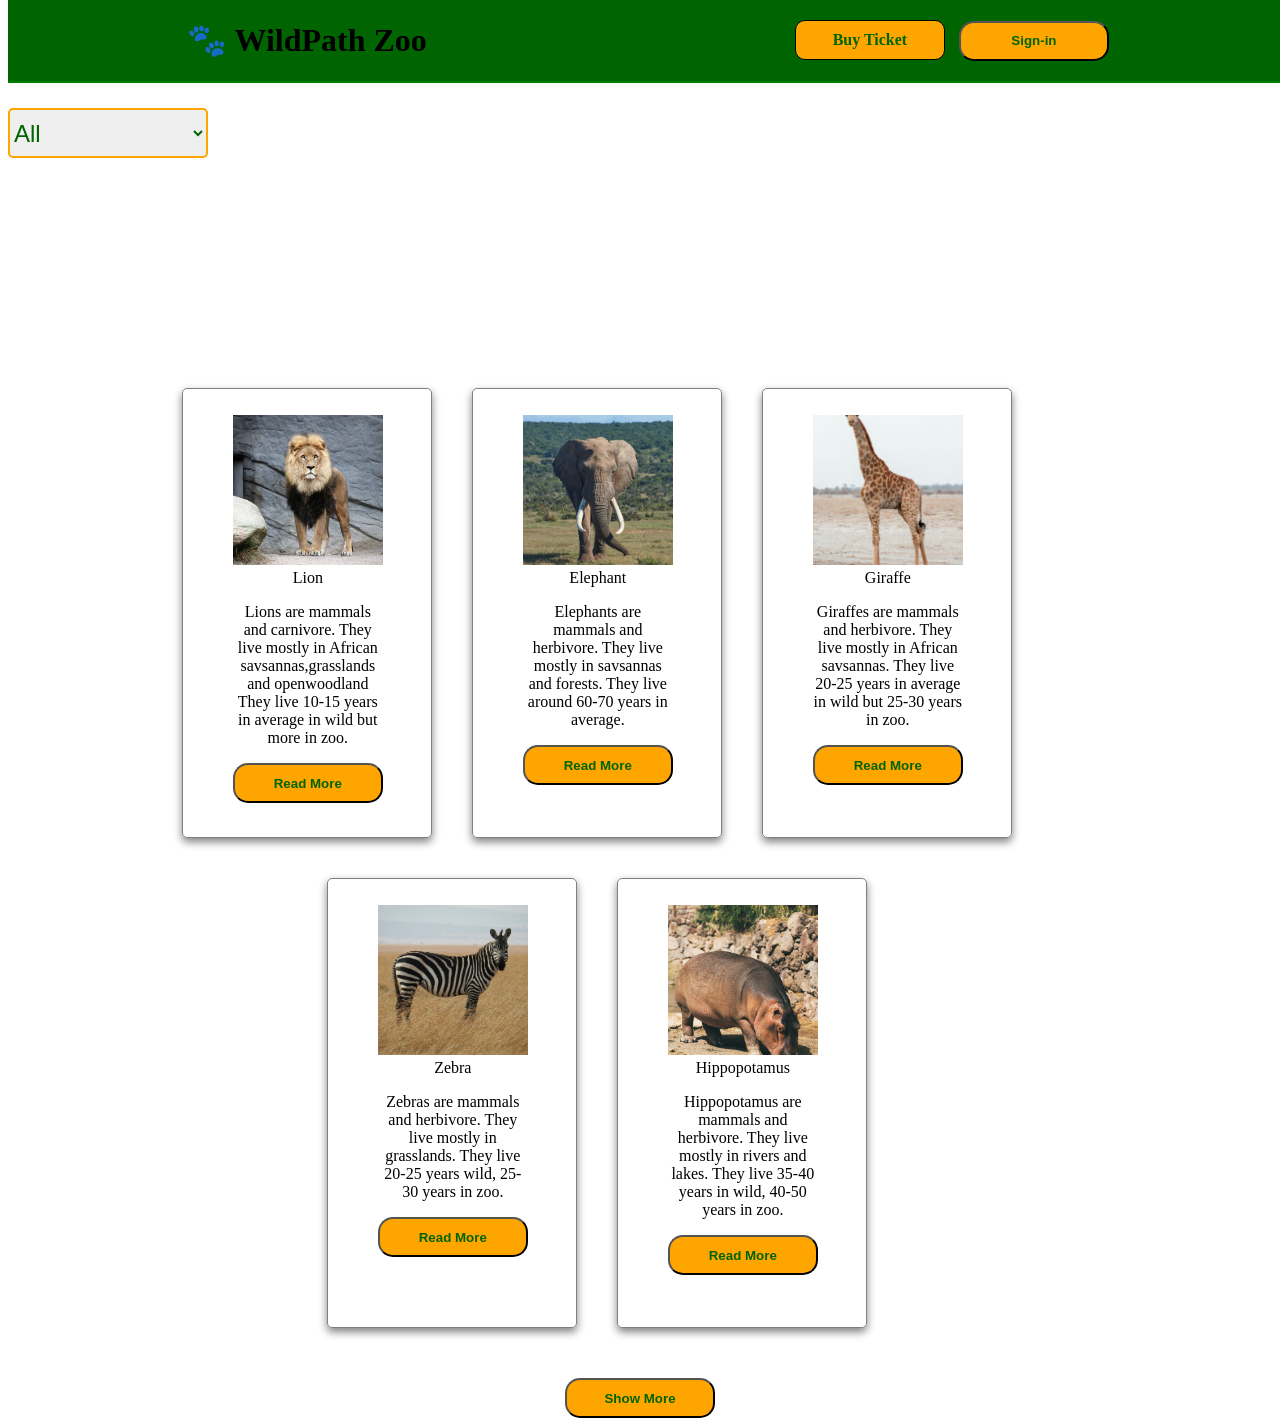
==== commit c52609ac: "updated readme" ====
--- a/animals.html
+++ b/animals.html
@@ -8,7 +8,7 @@
     </head>
     <body>
         <header>
-            <h1 id="title">WildPath Zoo</h1>
+            <h1 id="title">🐾 WildPath Zoo</h1>
             <nav class="navigation">
                 <a href="./index.html#buy-tickets">Buy Ticket</a>
                 <button id="sign-inBtn">Sign-in</button>
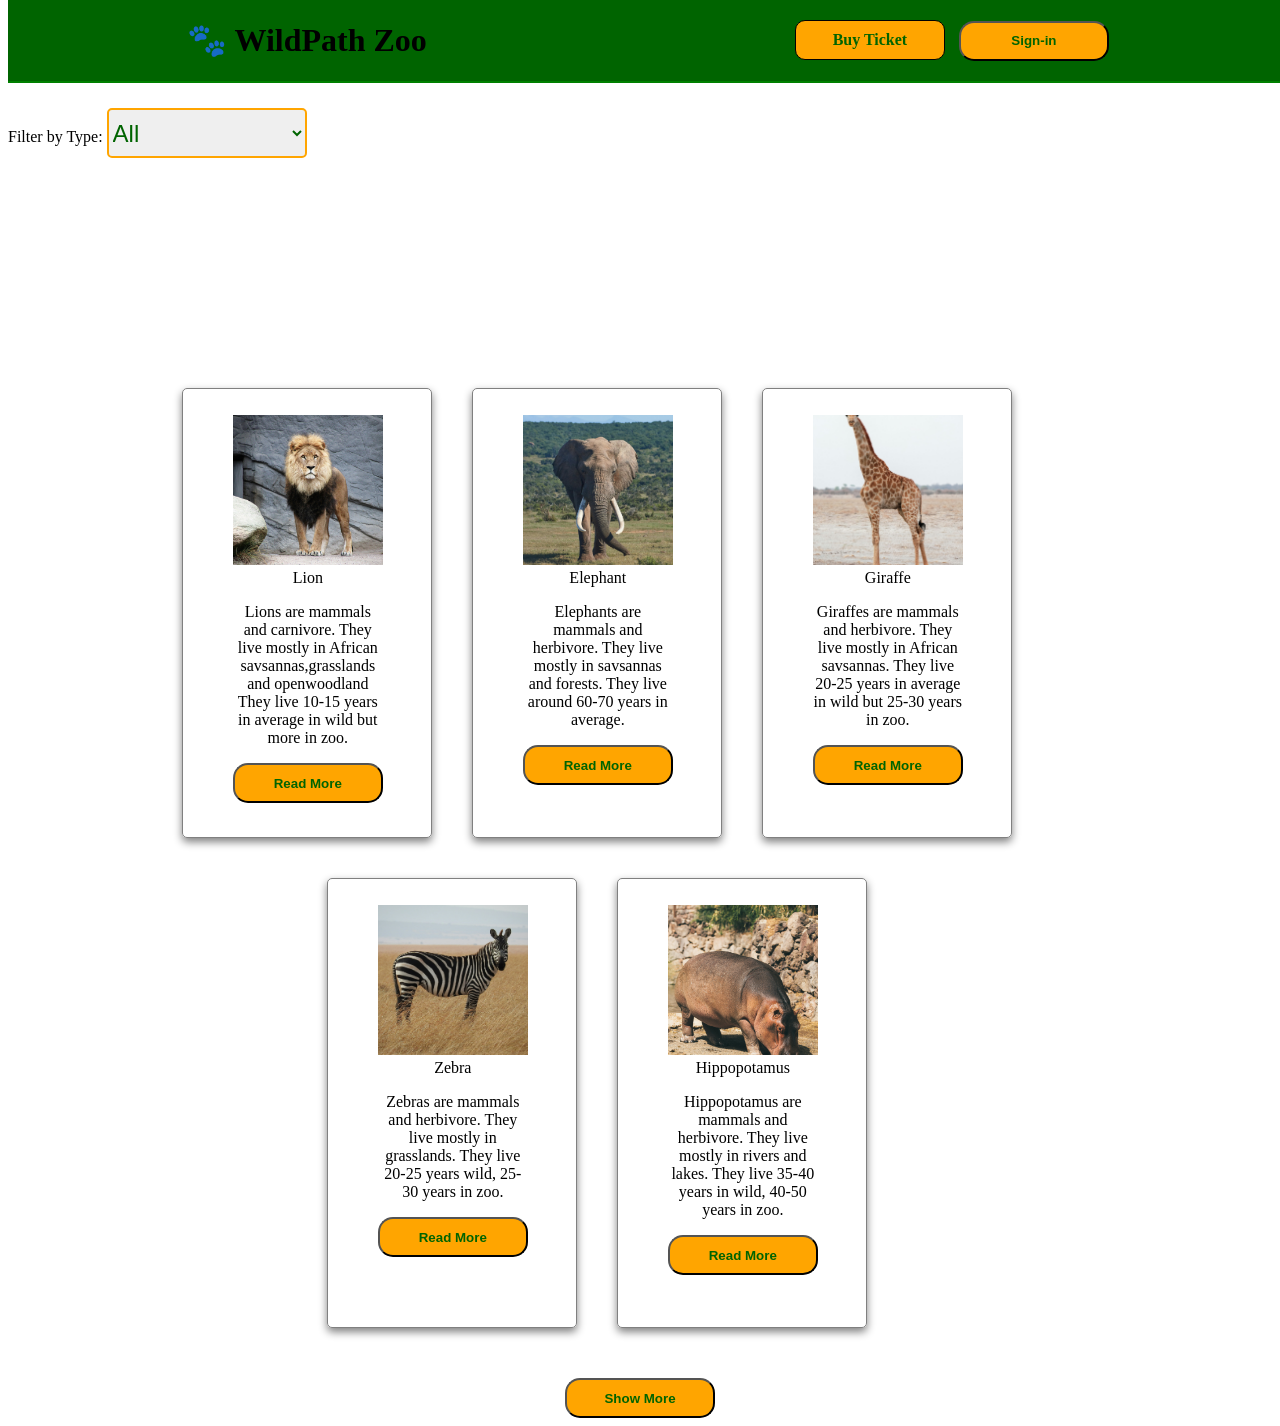
==== commit ebd9a801: "Added zoo map and tour booking" ====
--- a/animals.html
+++ b/animals.html
@@ -50,8 +50,9 @@
         </dialog>
 
         </header>
-
-        <select class="filter">
+        
+        <label for="animal-filter">Filter by Type: </label>
+        <select id="animal-filter" class="filter">
             <option value="all" id="all">All</option>
             <option value="mammals" id="mammals">Mammals</option>
             <option value="reptiles" id="reptiles">Reptiles</option>
--- a/styles.css
+++ b/styles.css
@@ -338,4 +338,15 @@
     text-align:center;
     margin:auto;
 }
-}
+#zoo-map img{
+    width:80vw;
+    height:80vh;
+    object-fit: fill;
+}
+#zoo-map{
+    height:90vh;
+    width:90vw;
+    background-color: cornsilk;
+    text-align:center;
+}
+}
